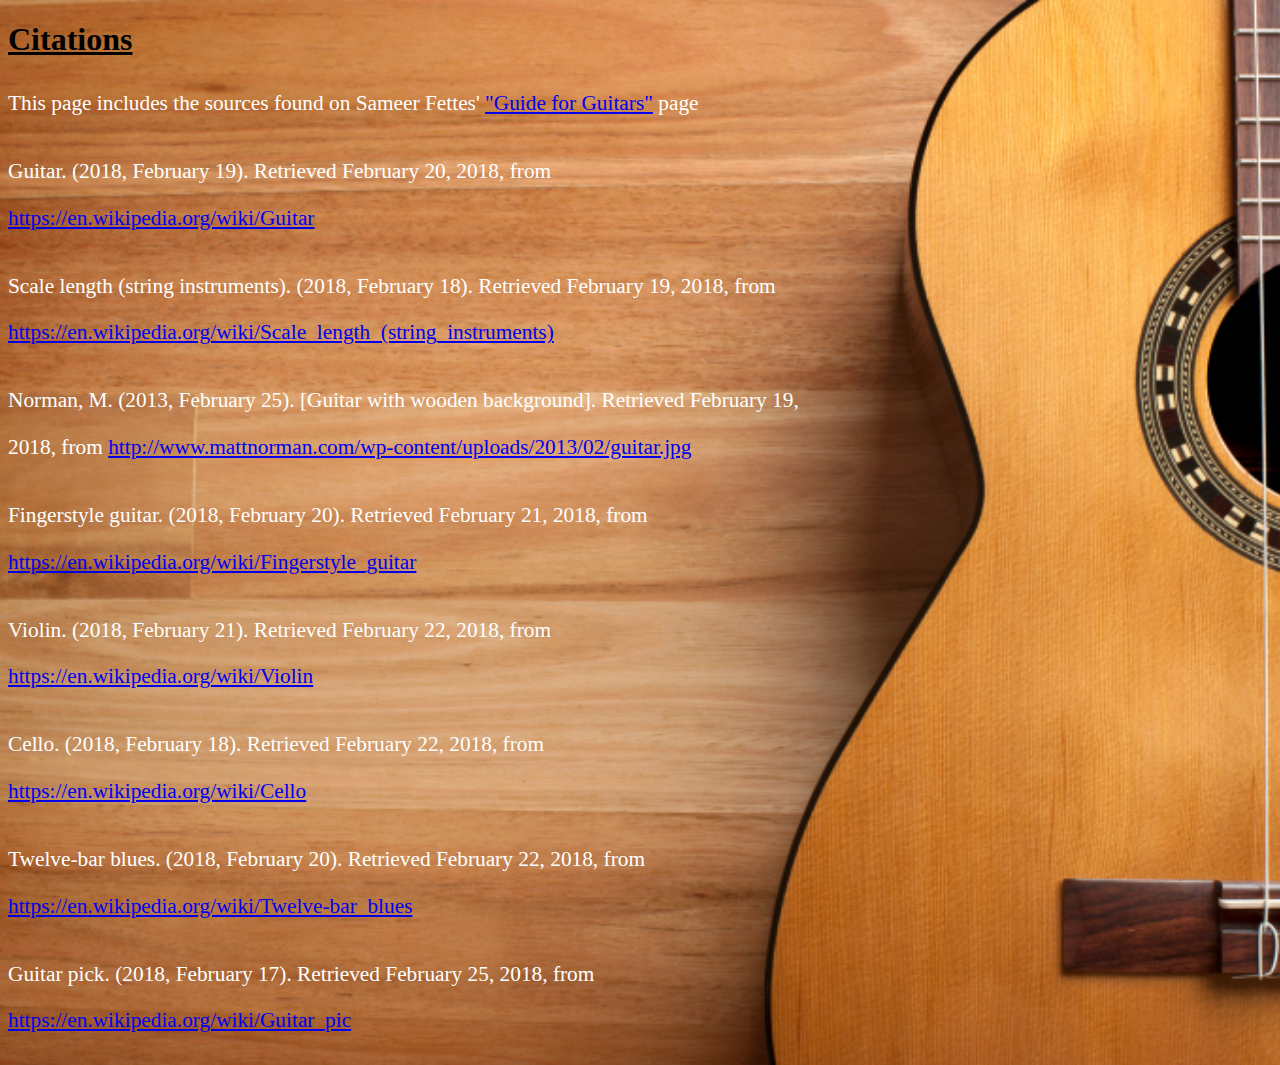
==== citations.html @ 56d5a1c6 "Add files via upload" ====
<!doctype html> 
<html lang= "en"> 
	<head> 
		<meta charset="UTF-8"> 
		 <link rel="stylesheet" type="text/css" href="ICSwebsite.css" />
		 <link rel="icon" href="guitar.jpg"/>
		 <title> Citations for "Guide for Guitars" </title>
	</head> 
	<body>
		<h1> Citations </h1> 
	<p> This page includes the sources found on Sameer Fettes' <a href= "index.html"> "Guide for Guitars"</a> page </p>


	<p> Guitar. (2018, February 19). Retrieved February 20, 2018, from <a href="https://en.wikipedia.org/wiki/Guitar"> https://en.wikipedia.org/wiki/Guitar </a> </p> 

	<p> Scale length (string instruments). (2018, February 18). Retrieved February 19, 2018, from <a href="https://en.wikipedia.org/wiki/Scale_length_(string_instruments)">
	https://en.wikipedia.org/wiki/Scale_length_(string_instruments)</a> </p> 
	<p> Norman, M. (2013, February 25). [Guitar with wooden background]. Retrieved February 19, 2018, from <a href="http://www.mattnorman.com/wp-content/uploads/2013/02/guitar.jpg"> 
	http://www.mattnorman.com/wp-content/uploads/2013/02/guitar.jpg</a> </p> 


	



	<p> Fingerstyle guitar. (2018, February 20). Retrieved February 21, 2018, from <a href="https://en.wikipedia.org/wiki/Fingerstyle_guitar"> https://en.wikipedia.org/wiki/Fingerstyle_guitar
	</a> </p> 


	<p> Violin. (2018, February 21). Retrieved February 22, 2018, from <a href="https://en.wikipedia.org/wiki/Violin"> https://en.wikipedia.org/wiki/Violin</a> </p> 

	<p> Cello. (2018, February 18). Retrieved February 22, 2018, from <a href="https://en.wikipedia.org/wiki/Cello">  https://en.wikipedia.org/wiki/Cello</a>  </p> 

	<p> Twelve-bar blues. (2018, February 20). Retrieved February 22, 2018, from <a href=https://en.wikipedia.org/wiki/Twelve-bar_blues "> https://en.wikipedia.org/wiki/Twelve-bar_blues</a> </p> 
	
	<p> Guitar pick. (2018, February 17). Retrieved February 25, 2018, from <a href="https://en.wikipedia.org/wiki/Guitar_pic"> https://en.wikipedia.org/wiki/Guitar_pic </a> </p> 



</body> 
</html>
---- ICSwebsite.css ----
body
{
 background-image: url(WoodGuitar.jpg); 
 background-position: center;
 background-repeat: no-repeat;
 background-size: cover; <!--To make the image scale to fit the entire screen--> 
 
}

p 
{ 
   color: white;
   width: 65%; <!--To make the text not go across the entire screen--> 
   text-align: left; 
   line-height: 35pt;
   font-size: 16pt; 
}

h1, h2, h3
{
 color: black;
 text-align: left; 
 text-decoration-style: dotted;
 text-decoration: underline; 
}
h3
{
 font-size: 17pt
}

ul
{
	font-size: 16pt; 
}
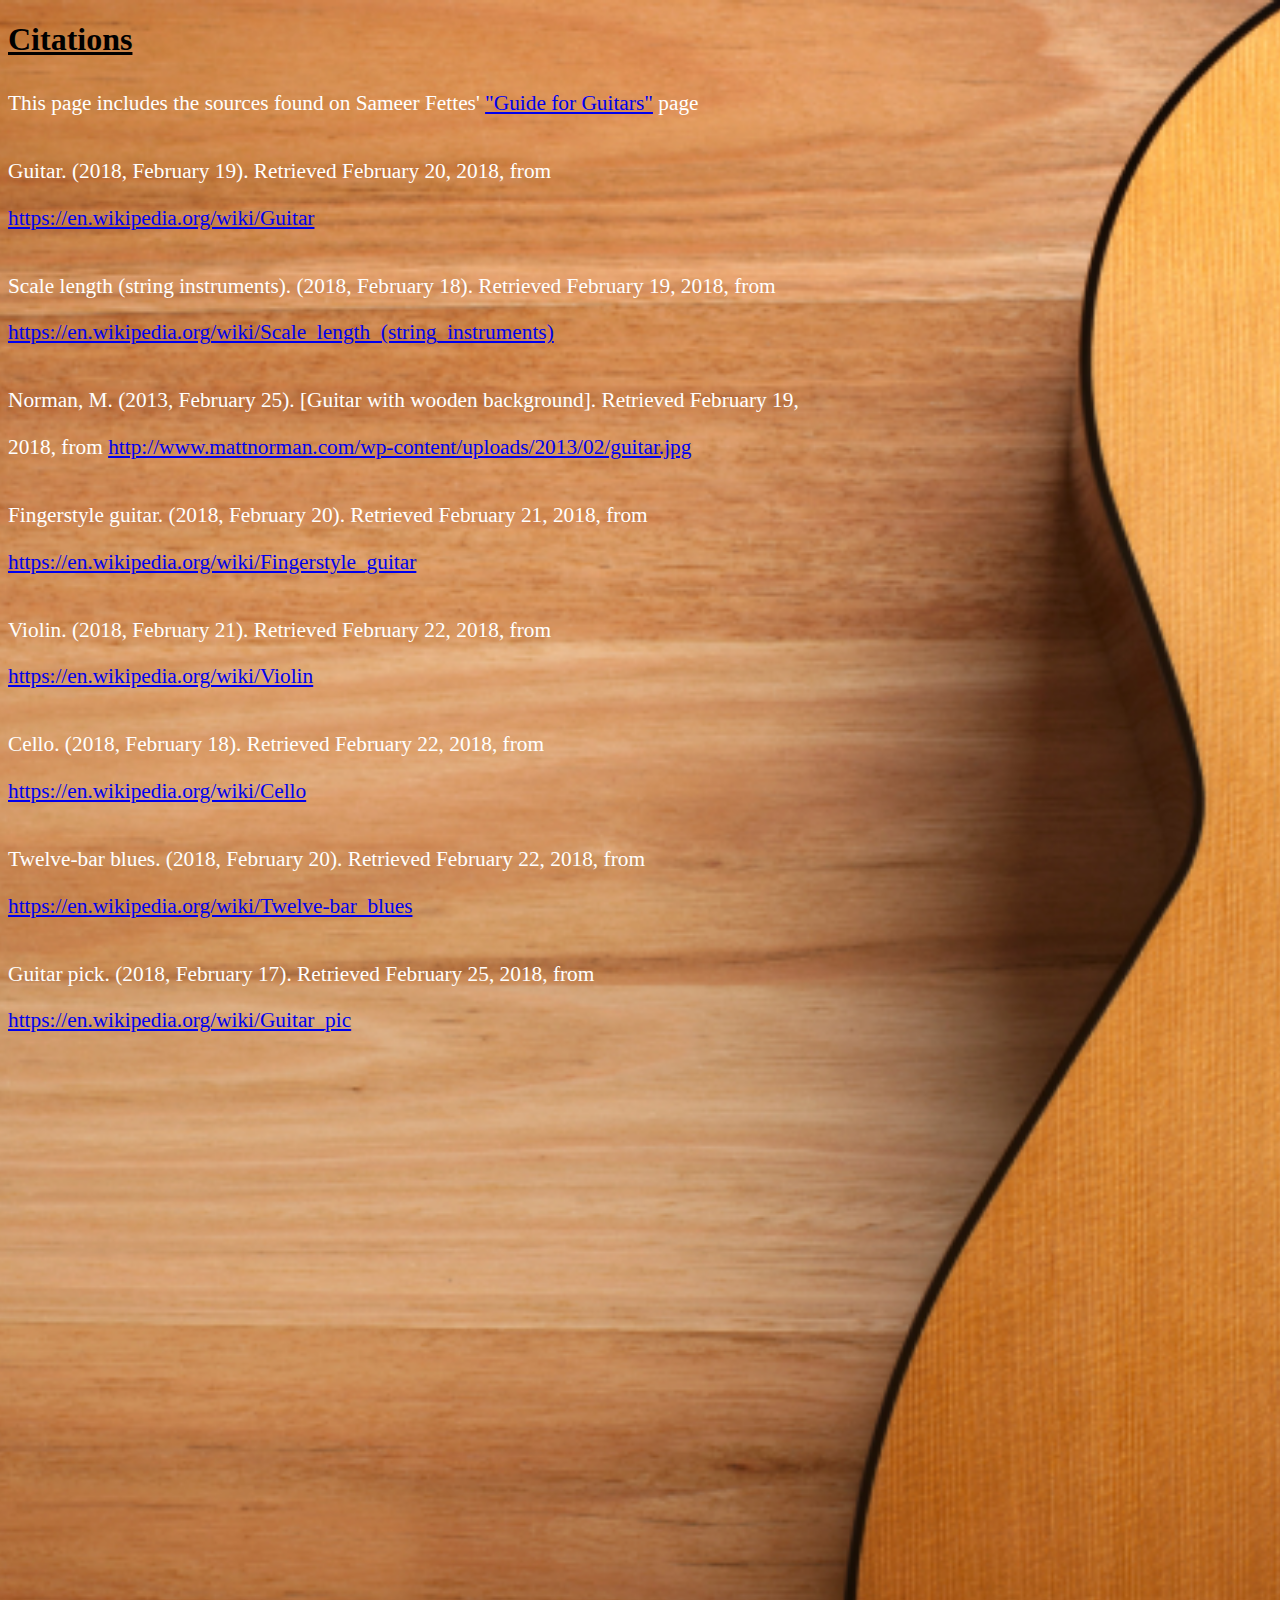
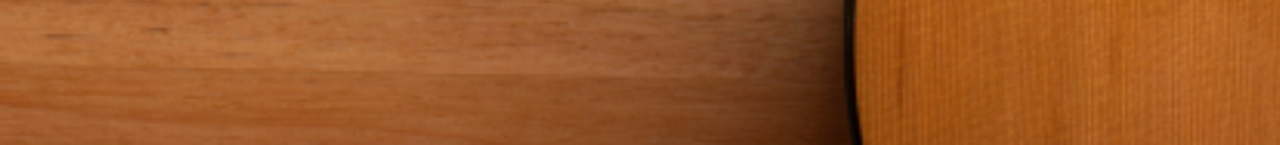
==== commit 2b82bff3: "Update citations.html" ====
--- a/citations.html
+++ b/citations.html
@@ -34,8 +34,17 @@
 	<p> Twelve-bar blues. (2018, February 20). Retrieved February 22, 2018, from <a href=https://en.wikipedia.org/wiki/Twelve-bar_blues "> https://en.wikipedia.org/wiki/Twelve-bar_blues</a> </p> 
 	
 	<p> Guitar pick. (2018, February 17). Retrieved February 25, 2018, from <a href="https://en.wikipedia.org/wiki/Guitar_pic"> https://en.wikipedia.org/wiki/Guitar_pic </a> </p> 
-
+	<p>&nbsp; </p> 
+	<p>&nbsp; </p> 
+	<p>&nbsp; </p> 
+	<p>&nbsp; </p> 
+	<p>&nbsp; </p> 
+	<p>&nbsp; </p> 
+	<p>&nbsp; </p> 
+	<p>&nbsp; </p> 
+	<p>&nbsp; </p> 
+	<p>&nbsp; </p> 
 
 
 </body> 
-</html> +</html> 
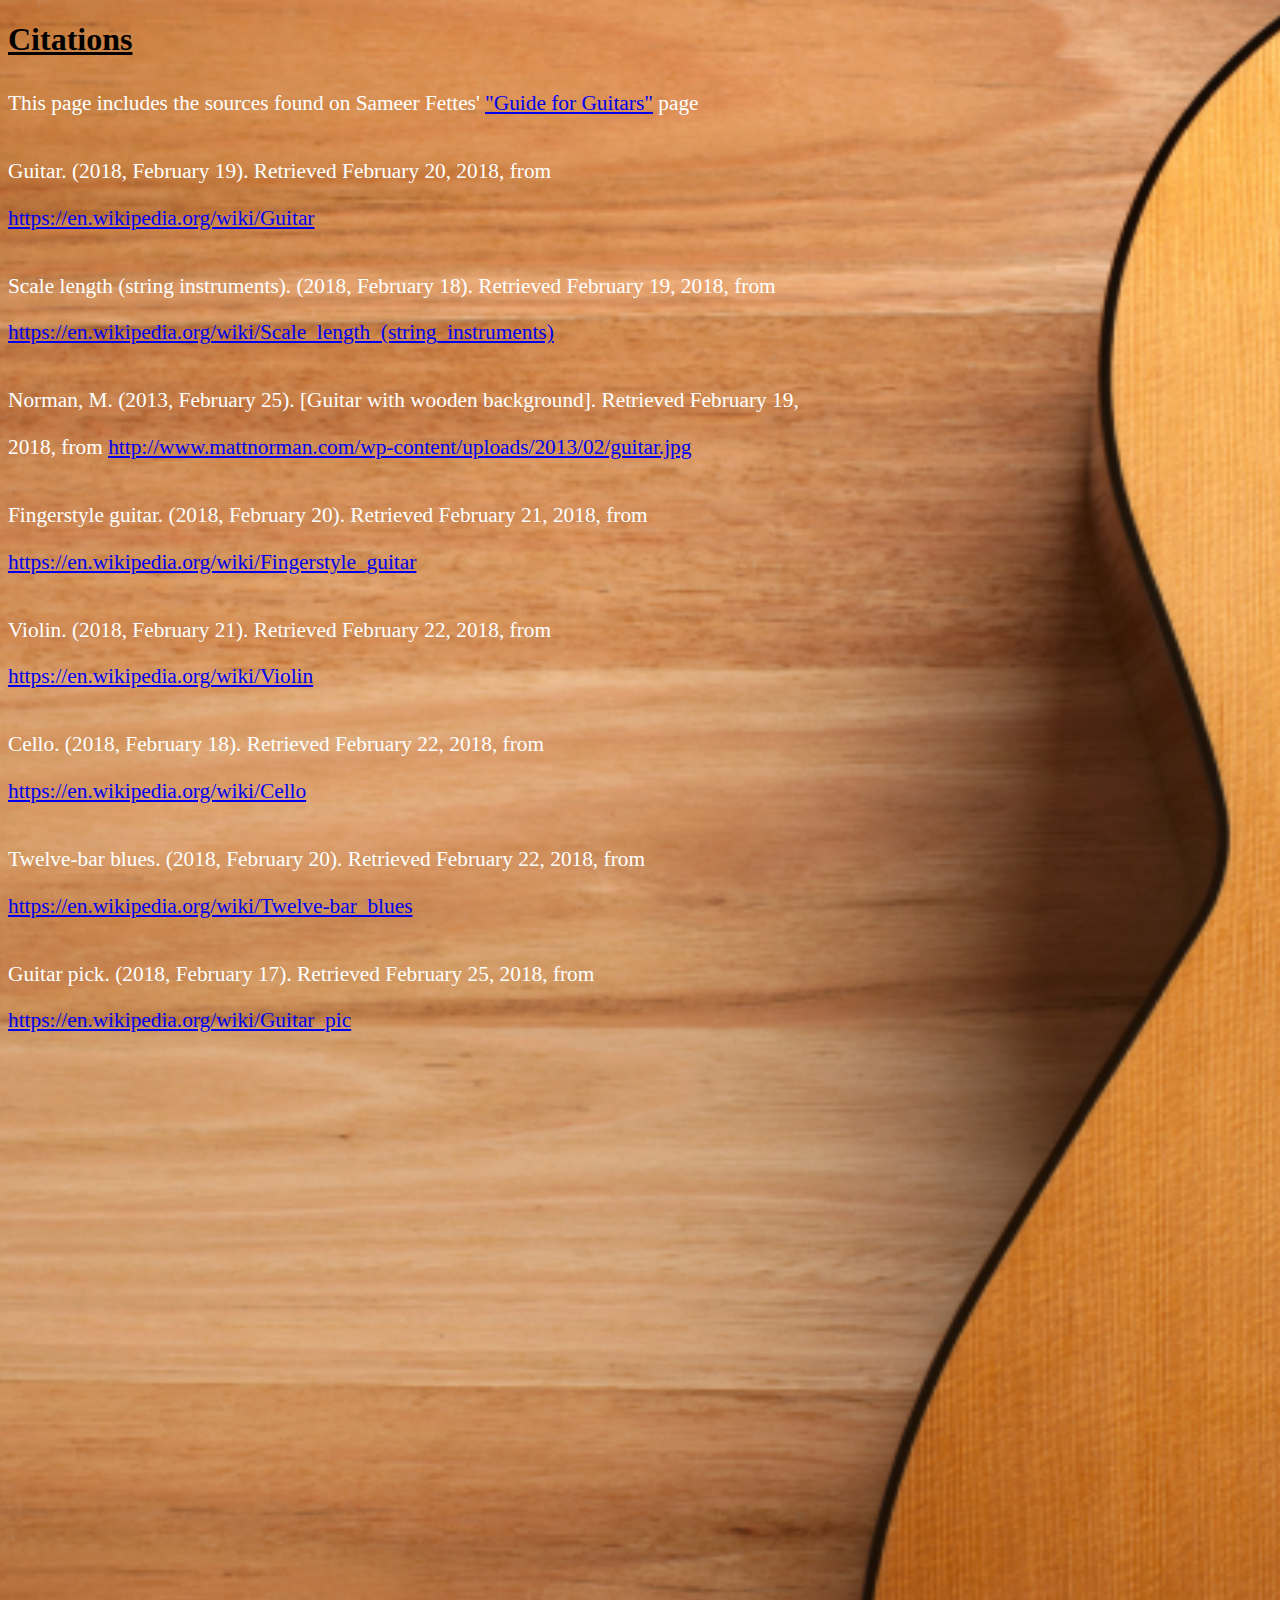
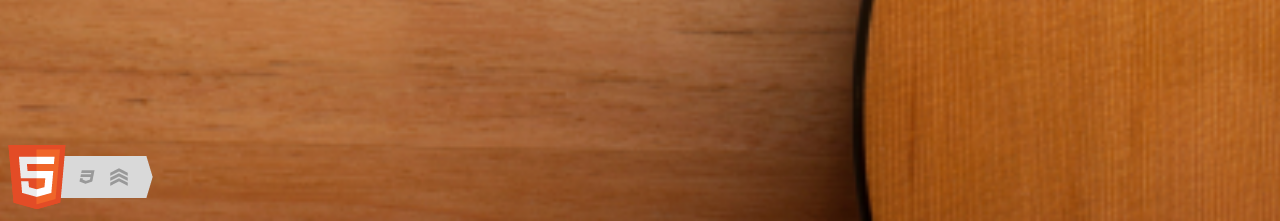
==== commit 73813492: "Update citations.html" ====
--- a/citations.html
+++ b/citations.html
@@ -31,7 +31,7 @@
 
 	<p> Cello. (2018, February 18). Retrieved February 22, 2018, from <a href="https://en.wikipedia.org/wiki/Cello">  https://en.wikipedia.org/wiki/Cello</a>  </p> 
 
-	<p> Twelve-bar blues. (2018, February 20). Retrieved February 22, 2018, from <a href=https://en.wikipedia.org/wiki/Twelve-bar_blues "> https://en.wikipedia.org/wiki/Twelve-bar_blues</a> </p> 
+	<p> Twelve-bar blues. (2018, February 20). Retrieved February 22, 2018, from <a href="https://en.wikipedia.org/wiki/Twelve-bar_blues"> https://en.wikipedia.org/wiki/Twelve-bar_blues</a> </p> 
 	
 	<p> Guitar pick. (2018, February 17). Retrieved February 25, 2018, from <a href="https://en.wikipedia.org/wiki/Guitar_pic"> https://en.wikipedia.org/wiki/Guitar_pic </a> </p> 
 	<p>&nbsp; </p> 
@@ -44,7 +44,8 @@
 	<p>&nbsp; </p> 
 	<p>&nbsp; </p> 
 	<p>&nbsp; </p> 
-
+<a href="http://validator.w3.org/check?uri=https://fettess.github.io/Home/citations.html"><img
+		src = "html5.jpg" width = "165" height = "64" alt = "HTML5 Icon with CSS3 and Semantics"/> </a> 
 
 </body> 
 </html> 
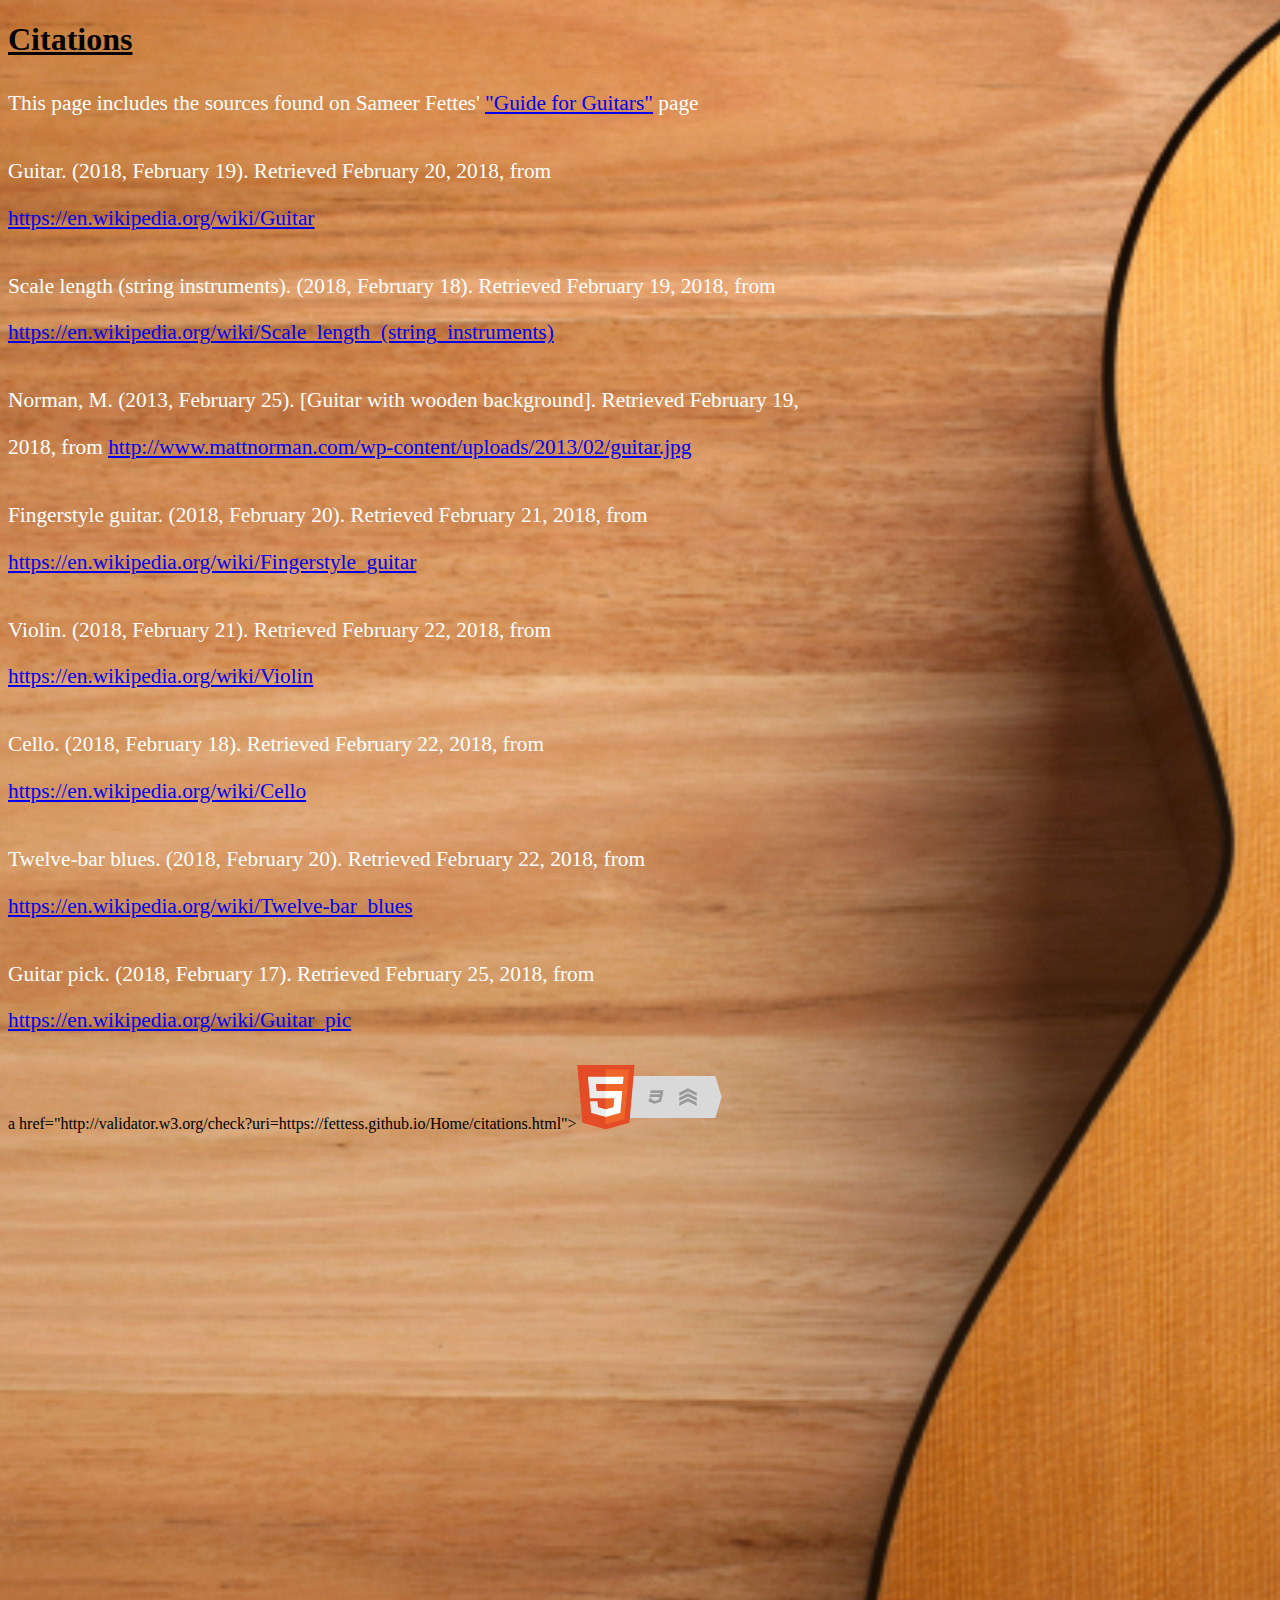
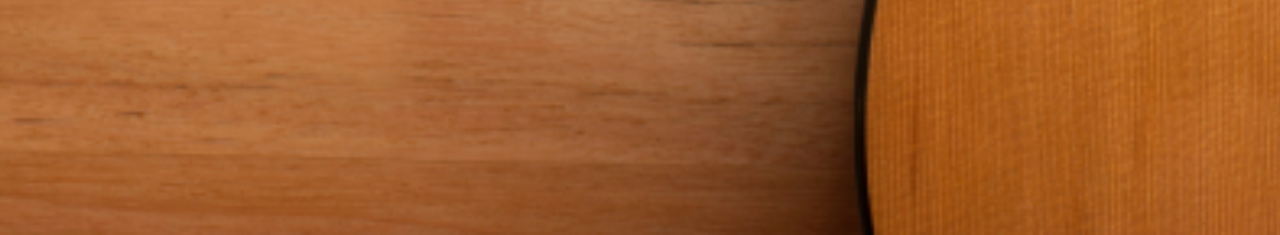
==== commit 9d591ab3: "Update citations.html" ====
--- a/citations.html
+++ b/citations.html
@@ -34,6 +34,9 @@
 	<p> Twelve-bar blues. (2018, February 20). Retrieved February 22, 2018, from <a href="https://en.wikipedia.org/wiki/Twelve-bar_blues"> https://en.wikipedia.org/wiki/Twelve-bar_blues</a> </p> 
 	
 	<p> Guitar pick. (2018, February 17). Retrieved February 25, 2018, from <a href="https://en.wikipedia.org/wiki/Guitar_pic"> https://en.wikipedia.org/wiki/Guitar_pic </a> </p> 
+	a href="http://validator.w3.org/check?uri=https://fettess.github.io/Home/citations.html"><img
+		src = "html5.jpg" width = "165" height = "64" alt = "HTML5 Icon with CSS3 and Semantics"/> </a> 
+	
 	<p>&nbsp; </p> 
 	<p>&nbsp; </p> 
 	<p>&nbsp; </p> 
@@ -44,8 +47,6 @@
 	<p>&nbsp; </p> 
 	<p>&nbsp; </p> 
 	<p>&nbsp; </p> 
-<a href="http://validator.w3.org/check?uri=https://fettess.github.io/Home/citations.html"><img
-		src = "html5.jpg" width = "165" height = "64" alt = "HTML5 Icon with CSS3 and Semantics"/> </a> 
 
 </body> 
 </html> 
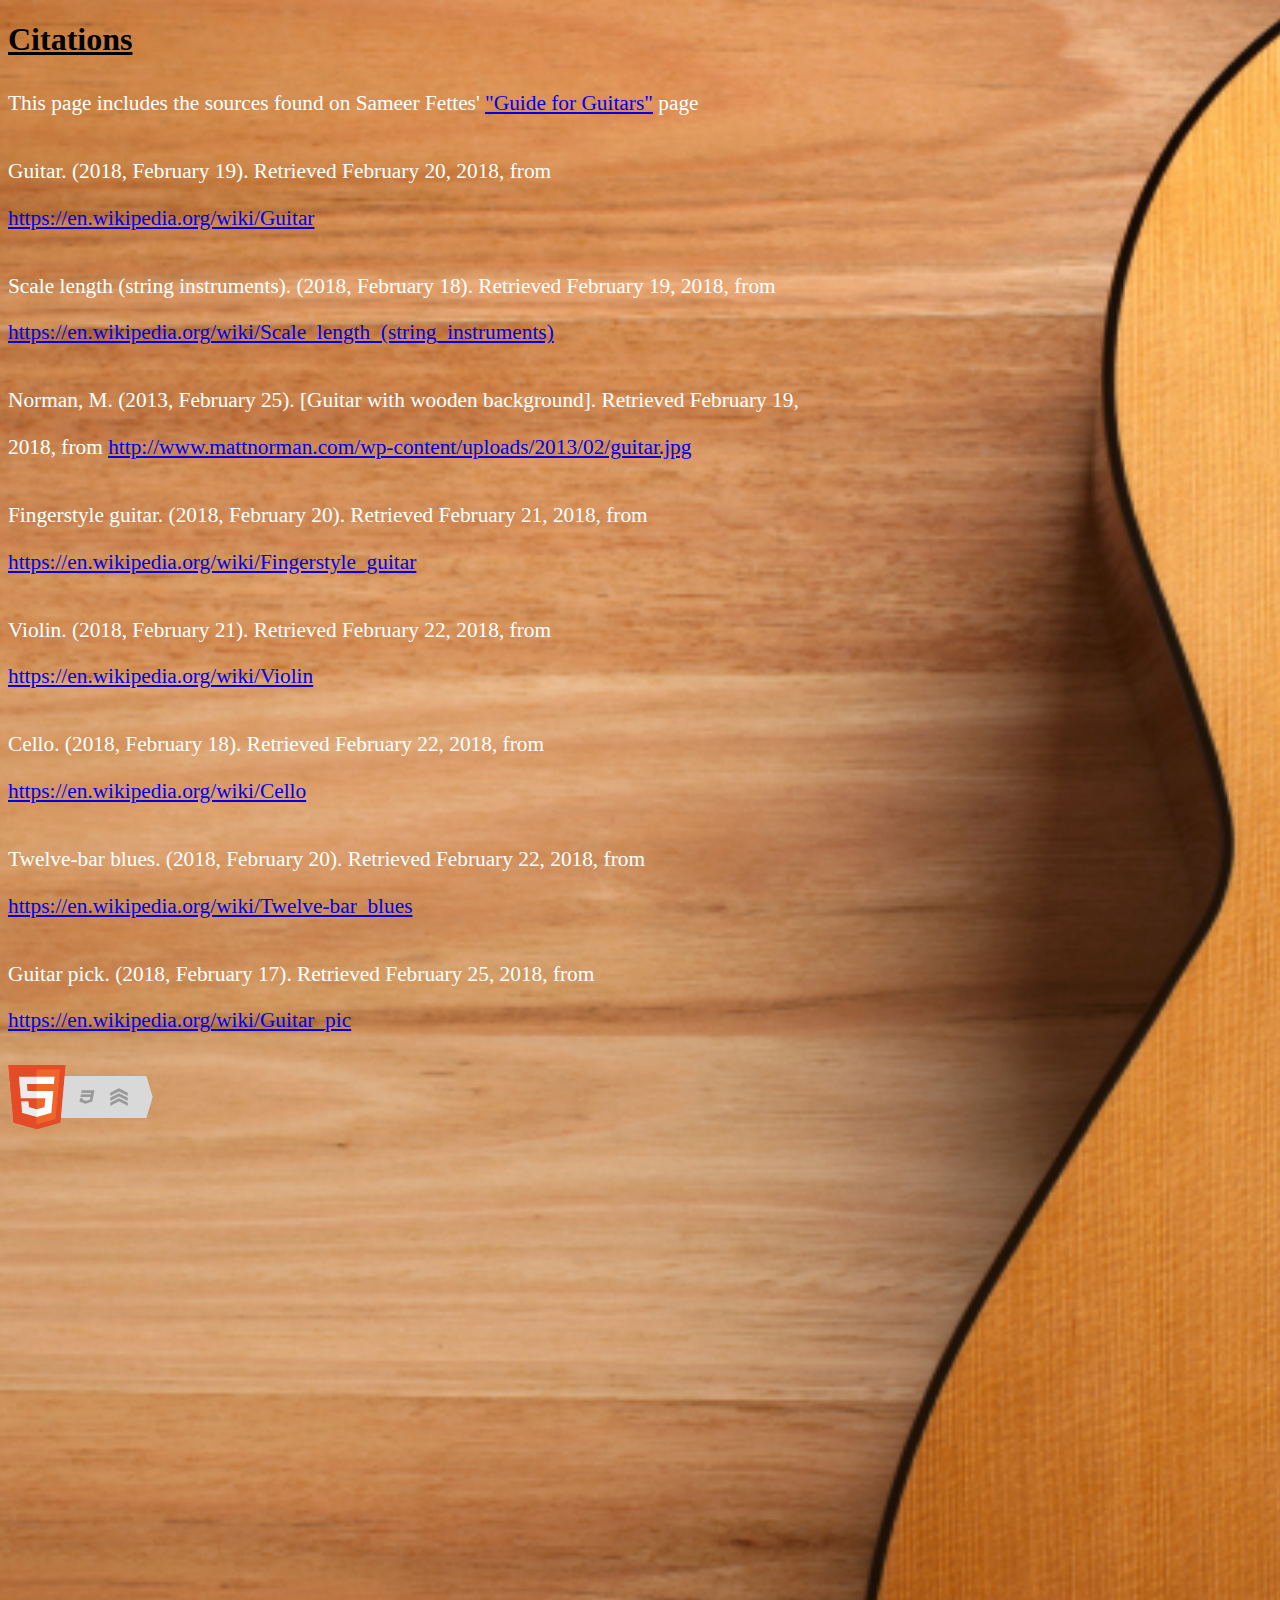
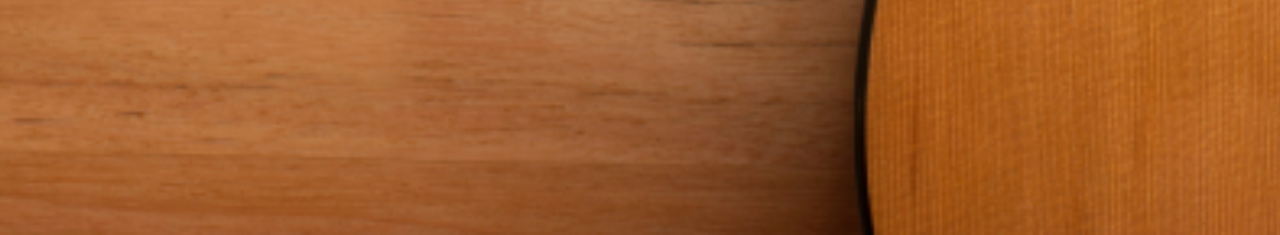
==== commit c3c6a5f8: "Update citations.html" ====
--- a/citations.html
+++ b/citations.html
@@ -34,7 +34,7 @@
 	<p> Twelve-bar blues. (2018, February 20). Retrieved February 22, 2018, from <a href="https://en.wikipedia.org/wiki/Twelve-bar_blues"> https://en.wikipedia.org/wiki/Twelve-bar_blues</a> </p> 
 	
 	<p> Guitar pick. (2018, February 17). Retrieved February 25, 2018, from <a href="https://en.wikipedia.org/wiki/Guitar_pic"> https://en.wikipedia.org/wiki/Guitar_pic </a> </p> 
-	a href="http://validator.w3.org/check?uri=https://fettess.github.io/Home/citations.html"><img
+	<a href="http://validator.w3.org/check?uri=https://fettess.github.io/Home/citations.html"><img
 		src = "html5.jpg" width = "165" height = "64" alt = "HTML5 Icon with CSS3 and Semantics"/> </a> 
 	
 	<p>&nbsp; </p> 
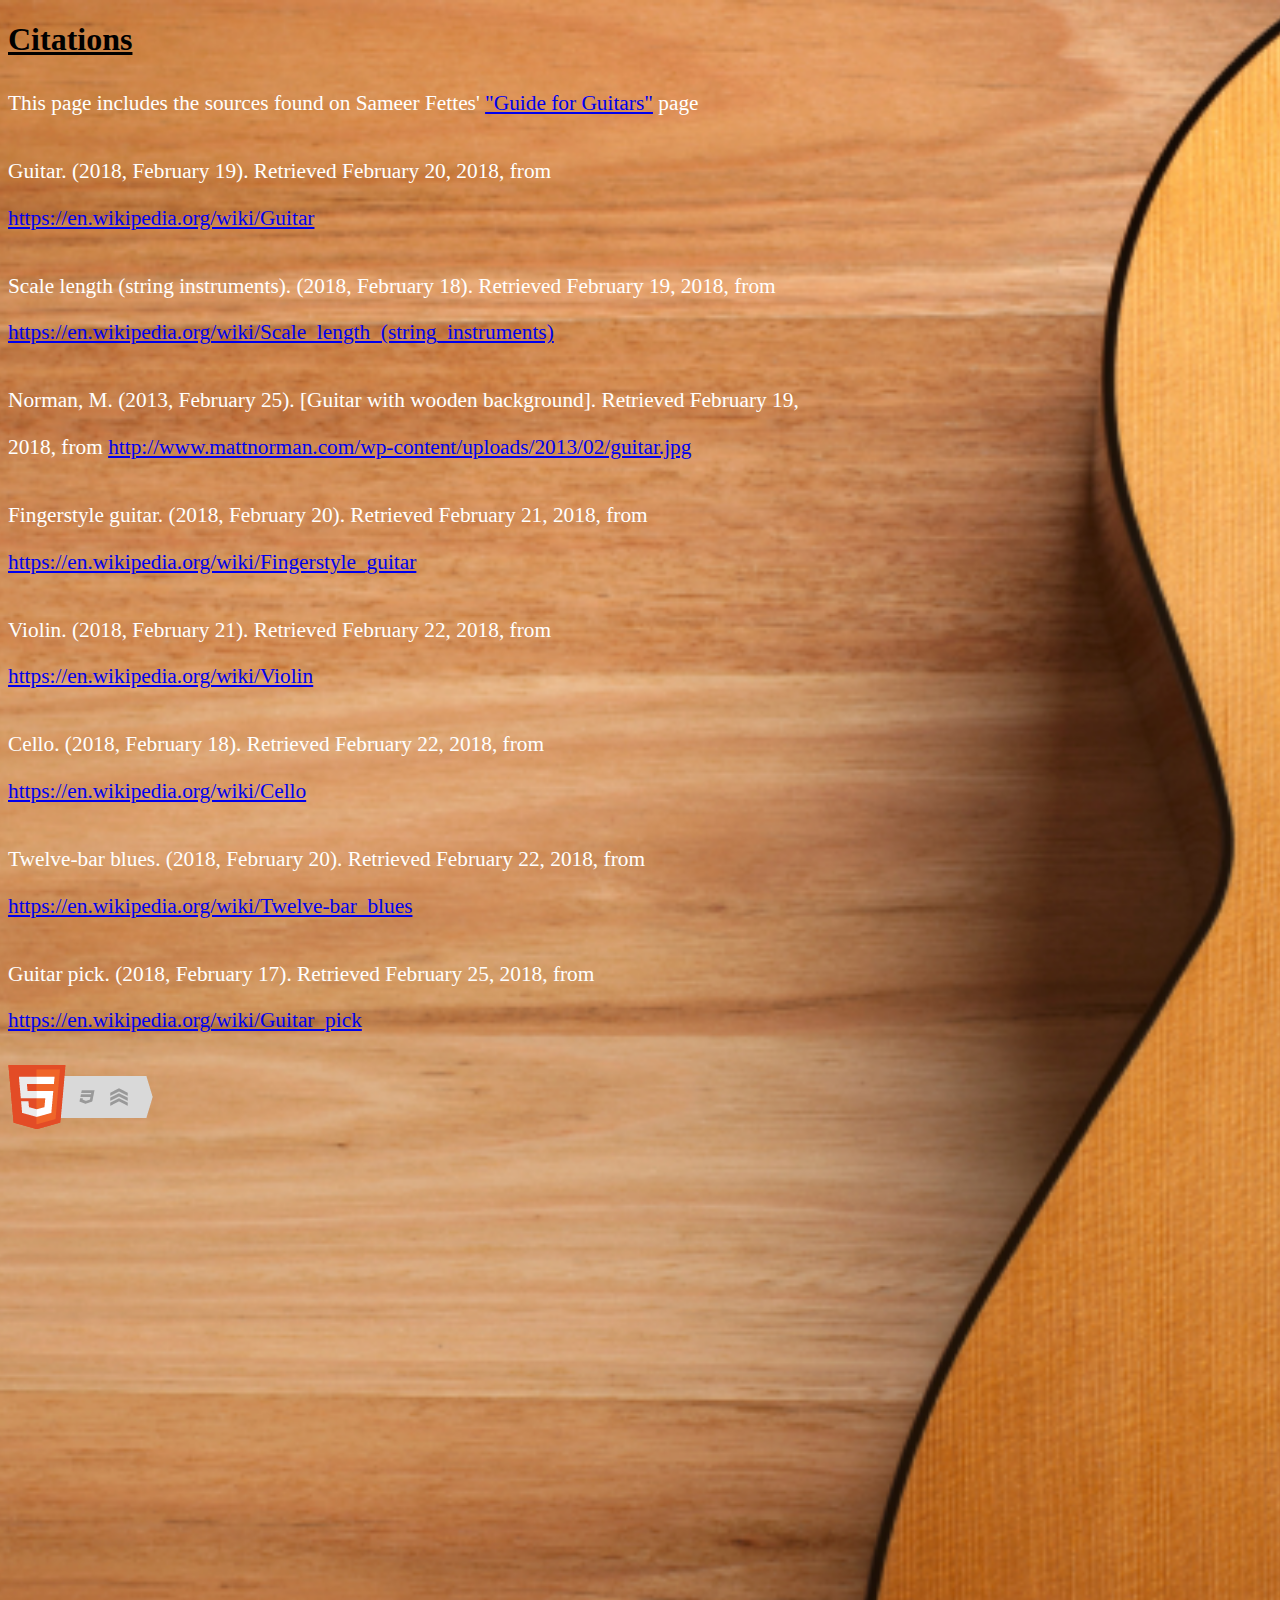
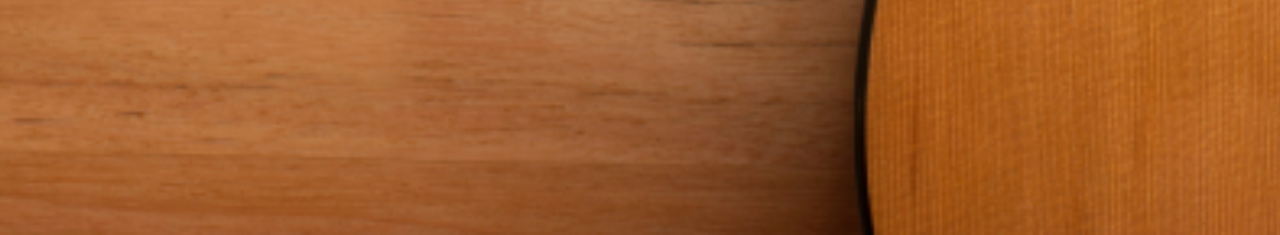
==== commit 03d41685: "Update citations.html" ====
--- a/citations.html
+++ b/citations.html
@@ -33,7 +33,7 @@
 
 	<p> Twelve-bar blues. (2018, February 20). Retrieved February 22, 2018, from <a href="https://en.wikipedia.org/wiki/Twelve-bar_blues"> https://en.wikipedia.org/wiki/Twelve-bar_blues</a> </p> 
 	
-	<p> Guitar pick. (2018, February 17). Retrieved February 25, 2018, from <a href="https://en.wikipedia.org/wiki/Guitar_pic"> https://en.wikipedia.org/wiki/Guitar_pic </a> </p> 
+	<p> Guitar pick. (2018, February 17). Retrieved February 25, 2018, from <a href="https://en.wikipedia.org/wiki/Guitar_pick"> https://en.wikipedia.org/wiki/Guitar_pick </a> </p> 
 	<a href="http://validator.w3.org/check?uri=https://fettess.github.io/Home/citations.html"><img
 		src = "html5.jpg" width = "165" height = "64" alt = "HTML5 Icon with CSS3 and Semantics"/> </a> 
 	
--- a/ICSwebsite.css
+++ b/ICSwebsite.css
@@ -3,14 +3,14 @@
  background-image: url(WoodGuitar.jpg); 
  background-position: center;
  background-repeat: no-repeat;
- background-size: cover; <!--To make the image scale to fit the entire screen--> 
+ background-size: cover; /*To make the image scale to fit the entire screen*/ 
  
 }
 
 p 
 { 
    color: white;
-   width: 65%; <!--To make the text not go across the entire screen--> 
+   width: 65%; /*To make the text not go across the entire screen*/
    text-align: left; 
    line-height: 35pt;
    font-size: 16pt; 
@@ -31,4 +31,4 @@
 ul
 {
 	font-size: 16pt; 
-}+}
